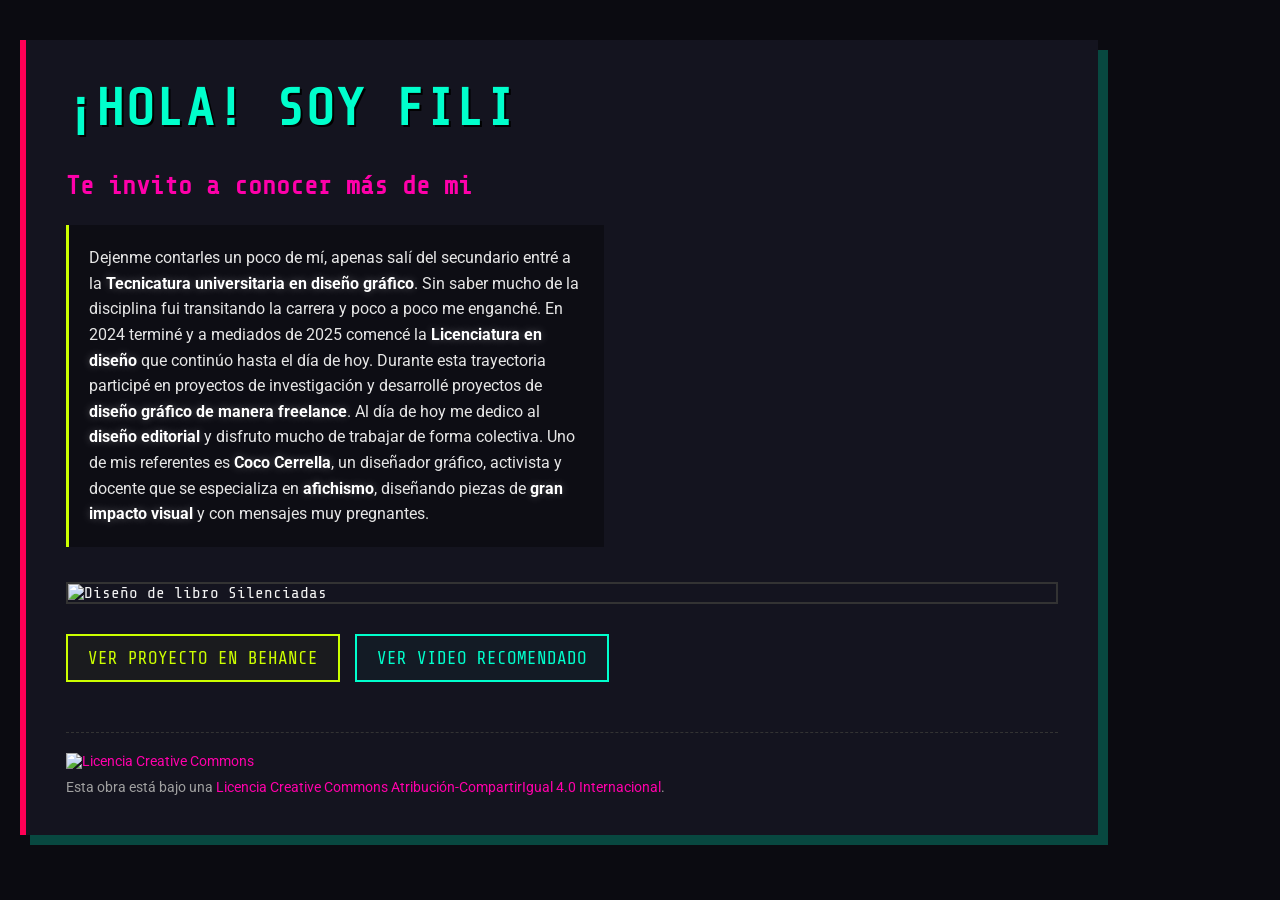
==== index.html @ 78814612 "Add files via upload" ====
<!DOCTYPE html>
<html lang="es">
<head>
    <meta charset="UTF-8">
    <meta name="viewport" content="width=device-width, initial-scale=1.0">
    <title>Portfolio - Fili</title>
    <!-- Importando fuentes de Google Fonts -->
    <link rel="preconnect" href="https://fonts.googleapis.com">
    <link rel="preconnect" href="https://fonts.gstatic.com" crossorigin>
    <link href="https://fonts.googleapis.com/css2?family=Roboto:wght@400;700&family=Share+Tech+Mono&display=swap" rel="stylesheet">
    <!-- Vinculando la hoja de estilo externa -->
    <link rel="stylesheet" href="style.css">
</head>
<body>
    <div class="contenedor-principal">
        <h1>¡Hola! Soy Fili</h1>
        <h2>Te invito a conocer más de mi</h2>
        
        <p>Dejenme contarles un poco de mí, apenas salí del secundario entré a la <strong>Tecnicatura universitaria en diseño gráfico</strong>. Sin saber mucho de la disciplina fui transitando la carrera y poco a poco me enganché. En 2024 terminé y a mediados de 2025 comencé la <strong>Licenciatura en diseño</strong> que continúo hasta el día de hoy. Durante esta trayectoria participé en proyectos de investigación y desarrollé proyectos de <strong>diseño gráfico de manera freelance</strong>. Al día de hoy me dedico al <strong>diseño editorial</strong> y disfruto mucho de trabajar de forma colectiva. Uno de mis referentes es <strong>Coco Cerrella</strong>, un diseñador gráfico, activista y docente que se especializa en <strong>afichismo</strong>, diseñando piezas de <strong>gran impacto visual</strong> y con mensajes muy pregnantes.</p>
        
        <img src="portadalibro.jpg" alt="Diseño de libro Silenciadas" class="imagen-portfolio">
        
        <div class="enlaces-container">
            <a href="https://www.behance.net/gallery/227620777/SILENCIADAS-Diseno-de-libro/modules/1302846991" target="_blank" rel="noopener noreferrer" class="btn-behance">Ver proyecto en Behance</a>
            
            <!-- Enlace interno al segundo documento HTML -->
            <a href="video.html" class="btn-interno">Ver video recomendado</a>
        </div>
        
        <!-- Sección de Licencia Creative Commons -->
        <div class="licencia-cc">
            <a rel="license" href="http://creativecommons.org/licenses/by-sa/4.0/" class="link-img-cc">
                <img alt="Licencia Creative Commons" style="border-width:0" src="https://i.creativecommons.org/l/by-sa/4.0/88x31.png" />
            </a>
            <br />
            Esta obra está bajo una <a rel="license" href="http://creativecommons.org/licenses/by-sa/4.0/">Licencia Creative Commons Atribución-CompartirIgual 4.0 Internacional</a>.
        </div>
    </div>
</body>
</html>
---- style.css ----
/* style.css */
/* Estilos generales de la página (Estilo urbano) */
body {
    background-color: #0b0b11; /* Fondo oscuro asfalto profundo */
    color: #f4f4f4;
    font-family: 'Share Tech Mono', monospace; /* Tipografía para el resto de la página */
    margin: 0;
    padding: 40px 20px;
}

/* Contenedor principal solicitado */
.contenedor-principal {
    width: 80%; /* Ancho del 80% */
    margin-left: 0; /* Alineado a la izquierda */
    margin-right: auto;
    background-color: #14141f;
    padding: 40px;
    border-left: 6px solid #ff0055; /* Acento saturado urbano (rosa neón) */
    box-shadow: 10px 10px 0px rgba(0, 255, 204, 0.25); /* Sombra urbana cian */
}

/* Título */
h1 {
    color: #00ffcc; /* Color saturado cian */
    font-size: 3.2rem;
    text-transform: uppercase;
    letter-spacing: 2px;
    margin-top: 0;
    text-shadow: 2px 2px 0px #000;
}

/* Subtítulo */
h2 {
    color: #ff00aa; /* Color saturado magenta */
    font-size: 1.6rem;
    margin-bottom: 25px;
}

/* Párrafo con especificaciones actualizadas */
p {
    font-family: 'Roboto', sans-serif; /* Tipografía Roboto */
    font-size: 16px; /* Tamaño actualizado a 16px */
    max-width: 55ch; /* Ancho de línea optimizado dentro del rango de 35-65 caracteres */
    line-height: 1.6;
    color: #e6e6e6; /* Alta legibilidad */
    margin-bottom: 35px;
    background-color: rgba(0, 0, 0, 0.35);
    padding: 20px;
    border-left: 3px solid #ccff00; /* Detalle verde neón saturado */
}

/* Resaltado para las palabras clave en el párrafo */
p strong {
    color: #ffffff; /* Blanco puro para destacar más */
    font-weight: 700; /* Roboto Bold */
    text-shadow: 0px 0px 8px rgba(255, 255, 255, 0.3); /* Ligero resplandor */
}

/* Imagen adjunta */
.imagen-portfolio {
    max-width: 100%;
    height: auto;
    display: block;
    margin-bottom: 30px;
    border: 2px solid #333;
}

/* Contenedor de botones para organizar los enlaces */
.enlaces-container {
    display: flex;
    gap: 15px;
    flex-wrap: wrap;
    margin-bottom: 20px;
}

/* Enlace externo principal (Behance) */
a.btn-behance {
    color: #ccff00; /* Verde/Amarillo neón saturado */
    text-decoration: none;
    font-size: 1.1rem;
    padding: 12px 20px;
    border: 2px solid #ccff00;
    text-transform: uppercase;
    display: inline-block;
    transition: all 0.3s ease;
    background-color: rgba(204, 255, 0, 0.03);
}

a.btn-behance:hover {
    background-color: #ccff00;
    color: #0b0b11;
    box-shadow: 0 0 15px rgba(204, 255, 0, 0.6);
}

/* Enlace interno (navegación entre páginas) */
a.btn-interno {
    color: #00ffcc; /* Cian saturado para diferenciar la navegación interna */
    text-decoration: none;
    font-size: 1.1rem;
    padding: 12px 20px;
    border: 2px solid #00ffcc;
    text-transform: uppercase;
    display: inline-block;
    transition: all 0.3s ease;
    background-color: rgba(0, 255, 204, 0.03);
}

a.btn-interno:hover {
    background-color: #00ffcc;
    color: #0b0b11;
    box-shadow: 0 0 15px rgba(0, 255, 204, 0.6);
}

/* Contenedor para hacer el video de YouTube responsive */
.video-container {
    position: relative;
    padding-bottom: 56.25%; /* Proporción 16:9 */
    height: 0;
    overflow: hidden;
    max-width: 100%;
    margin-bottom: 15px;
    border: 2px solid #ff00aa; /* Borde urbano magenta */
    box-shadow: 5px 5px 0px rgba(255, 0, 170, 0.2);
}

.video-container iframe {
    position: absolute;
    top: 0;
    left: 0;
    width: 100%;
    height: 100%;
}

/* Autoría del video */
h3.video-autor {
    color: #ccff00;
    font-size: 1rem;
    text-align: right;
    margin-top: 0;
    margin-bottom: 35px;
    font-family: 'Share Tech Mono', monospace;
    font-weight: normal;
}

h3.video-autor span {
    color: #e6e6e6;
    font-style: italic;
}

/* Sección de Licencia Creative Commons */
.licencia-cc {
    margin-top: 50px;
    padding-top: 20px;
    border-top: 1px dashed #333;
    font-size: 0.85rem;
    color: #a0a0a0;
    font-family: 'Roboto', sans-serif;
}

.licencia-cc img {
    margin-bottom: 10px;
    transition: opacity 0.3s ease;
}

.licencia-cc img:hover {
    opacity: 0.8;
}

.licencia-cc a {
    color: #ff00aa;
    text-decoration: none;
    transition: color 0.3s ease;
}

.licencia-cc a:hover {
    color: #ff0055;
    text-decoration: underline;
}

.licencia-cc a.link-img-cc {
    border: none;
    padding: 0;
}
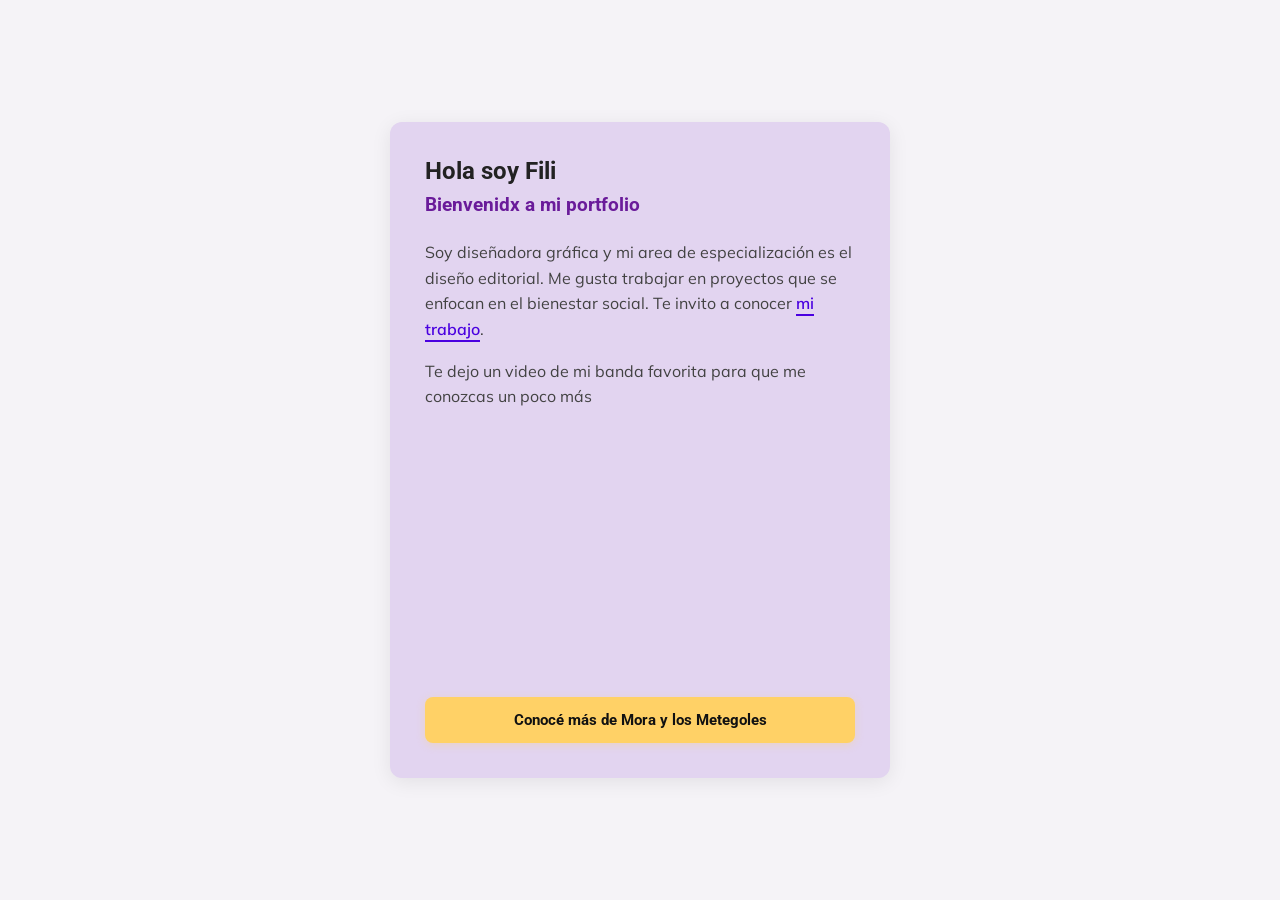
==== commit 2f2bea77: "Add files via upload" ====
--- a/index.html
+++ b/index.html
@@ -3,38 +3,35 @@
 <head>
     <meta charset="UTF-8">
     <meta name="viewport" content="width=device-width, initial-scale=1.0">
-    <title>Portfolio - Fili</title>
-    <!-- Importando fuentes de Google Fonts -->
+    <title>Portfolio de Fili</title>
+    <!-- Cargando fuentes desde Google Fonts: Roboto y Mulish -->
     <link rel="preconnect" href="https://fonts.googleapis.com">
     <link rel="preconnect" href="https://fonts.gstatic.com" crossorigin>
-    <link href="https://fonts.googleapis.com/css2?family=Roboto:wght@400;700&family=Share+Tech+Mono&display=swap" rel="stylesheet">
-    <!-- Vinculando la hoja de estilo externa -->
-    <link rel="stylesheet" href="style.css">
+    <link href="https://fonts.googleapis.com/css2?family=Mulish:wght@400;600&family=Roboto:wght@400;700&display=swap" rel="stylesheet">
+    <!-- Vinculación de la hoja de estilo externa -->
+    <link rel="stylesheet" href="styles.css">
 </head>
 <body>
-    <div class="contenedor-principal">
-        <h1>¡Hola! Soy Fili</h1>
-        <h2>Te invito a conocer más de mi</h2>
+
+    <!-- Div principal de 500px con fondo lila solicitado -->
+    <div class="tarjeta-portfolio">
         
-        <p>Dejenme contarles un poco de mí, apenas salí del secundario entré a la <strong>Tecnicatura universitaria en diseño gráfico</strong>. Sin saber mucho de la disciplina fui transitando la carrera y poco a poco me enganché. En 2024 terminé y a mediados de 2025 comencé la <strong>Licenciatura en diseño</strong> que continúo hasta el día de hoy. Durante esta trayectoria participé en proyectos de investigación y desarrollé proyectos de <strong>diseño gráfico de manera freelance</strong>. Al día de hoy me dedico al <strong>diseño editorial</strong> y disfruto mucho de trabajar de forma colectiva. Uno de mis referentes es <strong>Coco Cerrella</strong>, un diseñador gráfico, activista y docente que se especializa en <strong>afichismo</strong>, diseñando piezas de <strong>gran impacto visual</strong> y con mensajes muy pregnantes.</p>
+        <h1>Hola soy Fili</h1>
+        <h2>Bienvenidx a mi portfolio</h2>
         
-        <img src="portadalibro.jpg" alt="Diseño de libro Silenciadas" class="imagen-portfolio">
+        <p>Soy diseñadora gráfica y mi area de especialización es el diseño editorial. Me gusta trabajar en proyectos que se enfocan en el bienestar social. Te invito a conocer <a href="https://filidalmasso.myportfolio.com/" target="_blank" class="enlace-destacado">mi trabajo</a>.</p>
         
-        <div class="enlaces-container">
-            <a href="https://www.behance.net/gallery/227620777/SILENCIADAS-Diseno-de-libro/modules/1302846991" target="_blank" rel="noopener noreferrer" class="btn-behance">Ver proyecto en Behance</a>
-            
-            <!-- Enlace interno al segundo documento HTML -->
-            <a href="video.html" class="btn-interno">Ver video recomendado</a>
+        <p>Te dejo un video de mi banda favorita para que me conozcas un poco más</p>
+        
+        <!-- Contenedor adaptativo para el iframe del video -->
+        <div class="contenedor-video">
+            <iframe width="560" height="315" src="https://www.youtube.com/embed/mignZXt3yoM?si=2TIy6muysHUZWcGE" title="YouTube video player" frameborder="0" allow="accelerometer; autoplay; clipboard-write; encrypted-media; gyroscope; picture-in-picture; web-share" referrerpolicy="strict-origin-when-cross-origin" allowfullscreen></iframe>
         </div>
         
-        <!-- Sección de Licencia Creative Commons -->
-        <div class="licencia-cc">
-            <a rel="license" href="http://creativecommons.org/licenses/by-sa/4.0/" class="link-img-cc">
-                <img alt="Licencia Creative Commons" style="border-width:0" src="https://i.creativecommons.org/l/by-sa/4.0/88x31.png" />
-            </a>
-            <br />
-            Esta obra está bajo una <a rel="license" href="http://creativecommons.org/licenses/by-sa/4.0/">Licencia Creative Commons Atribución-CompartirIgual 4.0 Internacional</a>.
-        </div>
+        <!-- Botón amarillo enlazado a la segunda página -->
+        <a href="banda.html" class="boton-amarillo">Conocé más de Mora y los Metegoles</a>
+        
     </div>
+
 </body>
-</html>+</html>
--- a/styles.css
+++ b/styles.css
@@ -0,0 +1,112 @@
+/* Estilos Generales y Reseteo básico */
+* {
+    box-sizing: border-box;
+    margin: 0;
+    padding: 0;
+}
+
+body {
+    background-color: #f5f3f7; /* Fondo sutil para contrastar con el div lila */
+    display: flex;
+    justify-content: center;
+    align-items: center;
+    min-height: 100vh;
+    padding: 20px;
+    font-family: 'Mulish', sans-serif;
+}
+
+/* El div solicitado: 500px de ancho con fondo lila */
+.tarjeta-portfolio {
+    width: 500px;
+    background-color: #e2d4f0; /* Color lila suave y estético */
+    padding: 35px;
+    border-radius: 12px;
+    box-shadow: 0 4px 20px rgba(0, 0, 0, 0.08);
+}
+
+/* Elemento h1: Roboto, 24px */
+h1 {
+    font-family: 'Roboto', sans-serif;
+    font-size: 24px;
+    color: #222222;
+    margin-bottom: 8px;
+}
+
+/* Elemento h2: Roboto, 19px, color violeta */
+h2 {
+    font-family: 'Roboto', sans-serif;
+    font-size: 19px;
+    color: #6a1b9a; /* Violeta */
+    margin-bottom: 24px;
+}
+
+/* Elemento p: Mulish, tamaño legible para lectura en pantalla */
+p {
+    font-family: 'Mulish', sans-serif;
+    font-size: 16px; /* Tamaño altamente legible para cuerpos de texto */
+    line-height: 1.6;
+    color: #424242;
+    margin-bottom: 16px;
+}
+
+/* Estilo personalizado para diferenciar los enlaces */
+.enlace-destacado {
+    color: #4a00e0;
+    text-decoration: none;
+    font-weight: 600;
+    border-bottom: 2px solid #4a00e0;
+    padding-bottom: 1px;
+    transition: all 0.3s ease;
+}
+
+.enlace-destacado:hover {
+    color: #8e2de2;
+    border-color: #8e2de2;
+    background-color: rgba(142, 45, 226, 0.05);
+}
+
+/* Ajuste para que el video no se desborde del div de 500px */
+.contenedor-video {
+    position: relative;
+    width: 100%;
+    padding-bottom: 56.25%; /* Proporción 16:9 */
+    height: 0;
+    margin: 20px 0;
+    border-radius: 8px;
+    overflow: hidden;
+}
+
+.contenedor-video iframe {
+    position: absolute;
+    top: 0;
+    left: 0;
+    width: 100%;
+    height: 100%;
+    border: 0;
+}
+
+/* Botón amarillo al final de la página */
+.boton-amarillo {
+    display: block;
+    background-color: #ffd166; /* Amarillo llamativo pero armónico */
+    color: #111111;
+    font-family: 'Roboto', sans-serif;
+    font-weight: 700;
+    font-size: 15px;
+    text-decoration: none;
+    text-align: center;
+    padding: 14px 20px;
+    border-radius: 8px;
+    margin-top: 25px;
+    box-shadow: 0 2px 8px rgba(255, 209, 102, 0.3);
+    transition: background-color 0.2s ease, transform 0.1s ease;
+}
+
+.boton-amarillo:hover {
+    background-color: #ffc333;
+    transform: translateY(-1px);
+}
+
+.boton-amarillo:active {
+    transform: translateY(1px);
+}
